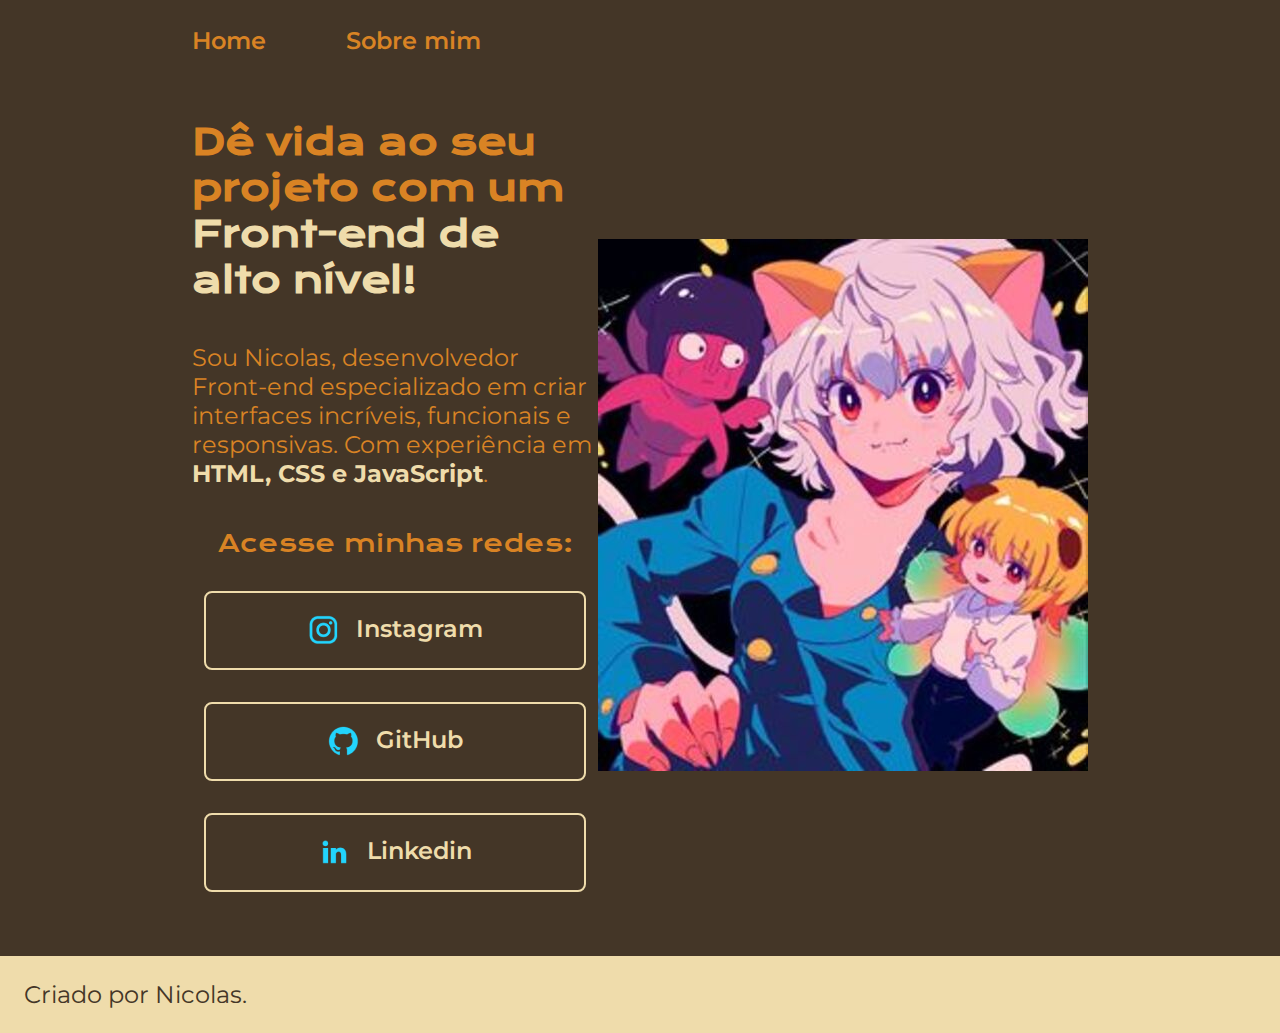
==== index.html @ 06762184 "esqueci de registar a criação F" ====
<!DOCTYPE html> 
<html lang="pt-br">
    <head>
        <meta charset="UTF-8">
        <meta http-equiv="X-UA-Compatible" content="IE-edge">
        <meta  name="viewport" content="width=device-width, initial-scale=1.0">
        <title>Yupi</title>
        <link rel="stylesheet" href="./styles/style.css">
    </head>
    <body>
        <header class="cabecalho">
            <nav class="cabecalho__menu">
                <a class="cabecalho__menu__link" href="index.html">Home</a>
                <a class="cabecalho__menu__link" href="about.html">Sobre mim</a>
            </nav>
        </header>
        <main class="apresentacao">
            <section class="apresentacao__conteudo">
                <h1 class="apresentacao__conteudo__titulo">Dê vida ao seu projeto com um <strong class="titulo-destaque">Front-end de alto nível!</strong></h1>
                <p class="apresentacao__conteudo__texto">Sou Nicolas, desenvolvedor Front-end especializado em criar interfaces incríveis, funcionais e responsivas. Com experiência em <strong class="titulo-destaque">HTML, CSS e JavaScript</strong>.</p>
                <di class="apresentacao__links"> 
                    <h2 class="apresentacao__links__subtitulo">Acesse minhas redes:</h2>
                    <a class="apresentacao__links__link" href="https://www.instagram.com/zpitou_/" target="_blank">
                        <img src="./assets/instagram.png">
                        Instagram</a>
                    <a class="apresentacao__links__link" href="https://github.com/zPitou" target="_blank">
                        <img src="./assets/github.png">
                        GitHub</a>
                    <a class="apresentacao__links__link" href="https://www.linkedin.com/in/nicolas-aragão-gonçalves/" target="_blank">
                        <img src="./assets/linkedin.png">
                        Linkedin</a>        
                </di> 
            </section>
            <img src="./assets/Pitou.jpg" alt="Imagem da pitou com Youpi e Pouf ">
        </main>
        <footer class="rodape">
            <p>Criado por Nicolas.</p>
        </footer>
    </body>

</html>
---- styles/style.css ----
@import url('https://fonts.googleapis.com/css2?family=Krona+One&display=swap');
@import url('https://fonts.googleapis.com/css2?family=Montserrat:ital@0;1&display=swap');
@import url('https://fonts.googleapis.com/css2?family=Montserrat:ital,wght@0,600;1,600&display=swap');

:root {
    --cor-primaria: #443627;
    --cor-secundaria: #D98324;
    --cor-terciaria: #EFDCAB;
    --cor-hover: #A69888;

    --fonte-primaria: "Krona One", sans-serif;
    --fonte-secundaria: "Montserrat", sans-serif;
}

* {
    margin: 0;
    padding: 0;
}

body {
    box-sizing: border-box;
    background-color: var(--cor-primaria);
    color: var(--cor-secundaria);
}   

.cabecalho {
    padding: 2% 0% 0% 15%; 
}

.cabecalho__menu {
     display: flex;
     gap: 80px;
}

.cabecalho__menu__link {
    font-family: var(--fonte-secundaria);
    font-size: 24px; 
    font-weight: 600;
    color: var(--cor-secundaria);
    text-decoration: none;
}
.apresentacao {
    padding: 5% 15%;
    display: flex;
    align-items: center;
    justify-content: space-between;
}

.apresentacao__conteudo {
    width: 616px;
    display: flex;
    flex-direction: column;
    gap: 40px;
}
.apresentacao__conteudo__titulo {
    font-size: 36px;
    font-family:var(--fonte-primaria);
}

.titulo-destaque {
    color: var(--cor-terciaria);
}

.apresentacao__conteudo__texto {
    font-size: 24px;
    font-family: var(--fonte-secundaria);
}

.apresentacao__links {
    display: flex;
    flex-direction: column;
    justify-content: space-between;
    align-items: center;
    gap: 32px;
}
.apresentacao__links__subtitulo {
 font-family: var(--fonte-primaria);
 font-weight: 400;
 font-size: 24px;
}
.apresentacao__links__link {
    display: flex;
    justify-content: center;
    gap: 16px;
    border: 2px solid var(--cor-terciaria);
    width: 378px;
    text-align: center;
    border-radius: 8px;
    font-size: 24px;
    font-weight: 600;
    padding: 21.5px 0;
    text-decoration: none;
    color: var(--cor-terciaria);
    font-family: var(--fonte-secundaria);
}
.apresentacao__links__link:hover {
    background-color: var(--cor-hover);
}
.rodape {
    padding: 24px;
    color: var(--cor-primaria);
    background: var(--cor-terciaria);
    font-family: var(--fonte-secundaria);
    font-size: 24px;
    font-weight: 400;
}
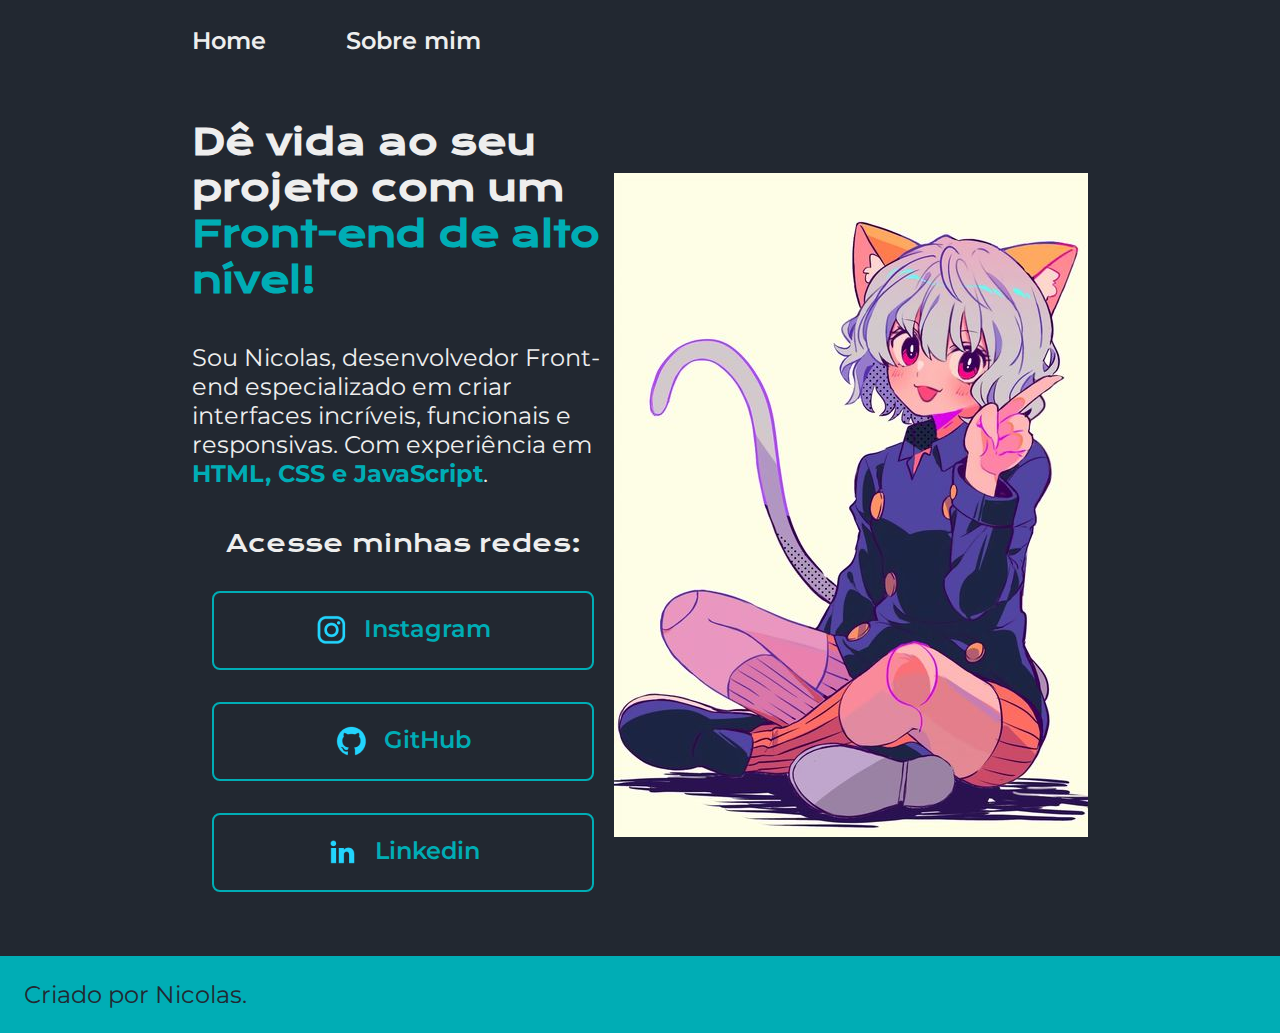
==== commit 1bcc307f: "atualizando cores e textos" ====
--- a/index.html
+++ b/index.html
@@ -31,7 +31,7 @@
                         Linkedin</a>        
                 </di> 
             </section>
-            <img src="./assets/Pitou.jpg" alt="Imagem da pitou com Youpi e Pouf ">
+            <img src="./assets/Pitou.jpg" alt="Imagem da Pitou">
         </main>
         <footer class="rodape">
             <p>Criado por Nicolas.</p>
--- a/styles/style.css
+++ b/styles/style.css
@@ -3,10 +3,10 @@
 @import url('https://fonts.googleapis.com/css2?family=Montserrat:ital,wght@0,600;1,600&display=swap');
 
 :root {
-    --cor-primaria: #443627;
-    --cor-secundaria: #D98324;
-    --cor-terciaria: #EFDCAB;
-    --cor-hover: #A69888;
+    --cor-primaria: #222831;
+    --cor-secundaria: #EEEEEE;
+    --cor-terciaria: #00ADB5;
+    --cor-hover: #393E46;
 
     --fonte-primaria: "Krona One", sans-serif;
     --fonte-secundaria: "Montserrat", sans-serif;
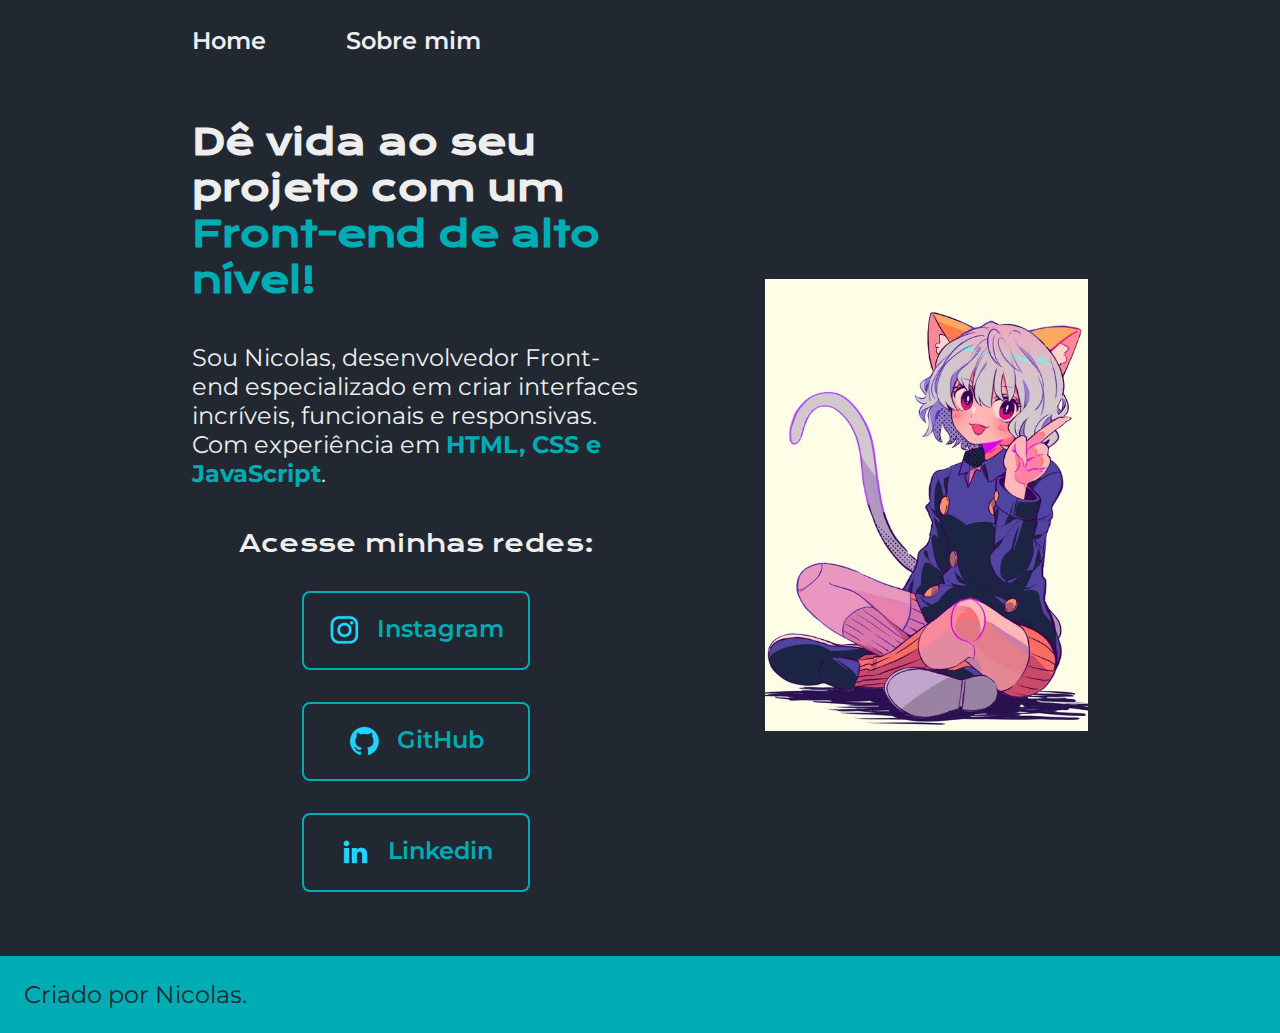
==== commit 56151142: "Melhorando a responsividade" ====
--- a/index.html
+++ b/index.html
@@ -4,7 +4,7 @@
         <meta charset="UTF-8">
         <meta http-equiv="X-UA-Compatible" content="IE-edge">
         <meta  name="viewport" content="width=device-width, initial-scale=1.0">
-        <title>Yupi</title>
+        <title>Portfolio</title>
         <link rel="stylesheet" href="./styles/style.css">
     </head>
     <body>
@@ -20,18 +20,18 @@
                 <p class="apresentacao__conteudo__texto">Sou Nicolas, desenvolvedor Front-end especializado em criar interfaces incríveis, funcionais e responsivas. Com experiência em <strong class="titulo-destaque">HTML, CSS e JavaScript</strong>.</p>
                 <di class="apresentacao__links"> 
                     <h2 class="apresentacao__links__subtitulo">Acesse minhas redes:</h2>
-                    <a class="apresentacao__links__link" href="https://www.instagram.com/zpitou_/" target="_blank">
+                    <a class="apresentacao__links__navegacao" href="https://www.instagram.com/zpitou_/" target="_blank">
                         <img src="./assets/instagram.png">
                         Instagram</a>
-                    <a class="apresentacao__links__link" href="https://github.com/zPitou" target="_blank">
+                    <a class="apresentacao__links__navegacao" href="https://github.com/zPitou" target="_blank">
                         <img src="./assets/github.png">
                         GitHub</a>
-                    <a class="apresentacao__links__link" href="https://www.linkedin.com/in/nicolas-aragão-gonçalves/" target="_blank">
+                    <a class="apresentacao__links__navegacao" href="https://www.linkedin.com/in/nicolas-aragão-gonçalves/" target="_blank">
                         <img src="./assets/linkedin.png">
                         Linkedin</a>        
                 </di> 
             </section>
-            <img src="./assets/Pitou.jpg" alt="Imagem da Pitou">
+            <img class="apresentacao__imagem" src="./assets/Pitou.jpg" alt="Imagem da Pitou">
         </main>
         <footer class="rodape">
             <p>Criado por Nicolas.</p>
--- a/styles/style.css
+++ b/styles/style.css
@@ -34,26 +34,29 @@
 
 .cabecalho__menu__link {
     font-family: var(--fonte-secundaria);
-    font-size: 24px; 
+    font-size: 1.5rem; 
     font-weight: 600;
     color: var(--cor-secundaria);
     text-decoration: none;
 }
+
 .apresentacao {
     padding: 5% 15%;
     display: flex;
     align-items: center;
     justify-content: space-between;
+    gap: 82px;
 }
 
 .apresentacao__conteudo {
-    width: 616px;
+    width: 50%;
     display: flex;
     flex-direction: column;
     gap: 40px;
 }
+
 .apresentacao__conteudo__titulo {
-    font-size: 36px;
+    font-size: 2.25rem;
     font-family:var(--fonte-primaria);
 }
 
@@ -62,7 +65,7 @@
 }
 
 .apresentacao__conteudo__texto {
-    font-size: 24px;
+    font-size: 1.5rem;
     font-family: var(--fonte-secundaria);
 }
 
@@ -73,34 +76,64 @@
     align-items: center;
     gap: 32px;
 }
+
 .apresentacao__links__subtitulo {
  font-family: var(--fonte-primaria);
  font-weight: 400;
- font-size: 24px;
+ font-size: 1.5rem;
 }
-.apresentacao__links__link {
+
+.apresentacao__links__navegacao {
     display: flex;
     justify-content: center;
     gap: 16px;
     border: 2px solid var(--cor-terciaria);
-    width: 378px;
+    width: 50%;
     text-align: center;
     border-radius: 8px;
-    font-size: 24px;
+    font-size: 1.5rem;
     font-weight: 600;
     padding: 21.5px 0;
     text-decoration: none;
     color: var(--cor-terciaria);
     font-family: var(--fonte-secundaria);
 }
+
 .apresentacao__links__link:hover {
     background-color: var(--cor-hover);
 }
+
+.apresentacao__imagem {
+    width: 36%;
+}
+
 .rodape {
     padding: 24px;
     color: var(--cor-primaria);
     background: var(--cor-terciaria);
     font-family: var(--fonte-secundaria);
-    font-size: 24px;
+    font-size: 1.5rem;
     font-weight: 400;
+}
+
+@media (max-width: 1200px) {
+    .cabecalho {
+        padding: 7%;
+    }
+
+    .cabecalho__menu {
+        justify-content: center;
+    }
+
+    .apresentacao {
+        flex-direction: column-reverse;
+        padding: 5%;
+    }
+
+    .apresentacao__conteudo {
+        width: auto;
+    }
+    .apresentacao__imagem {
+        width: 50%;
+    }
 }